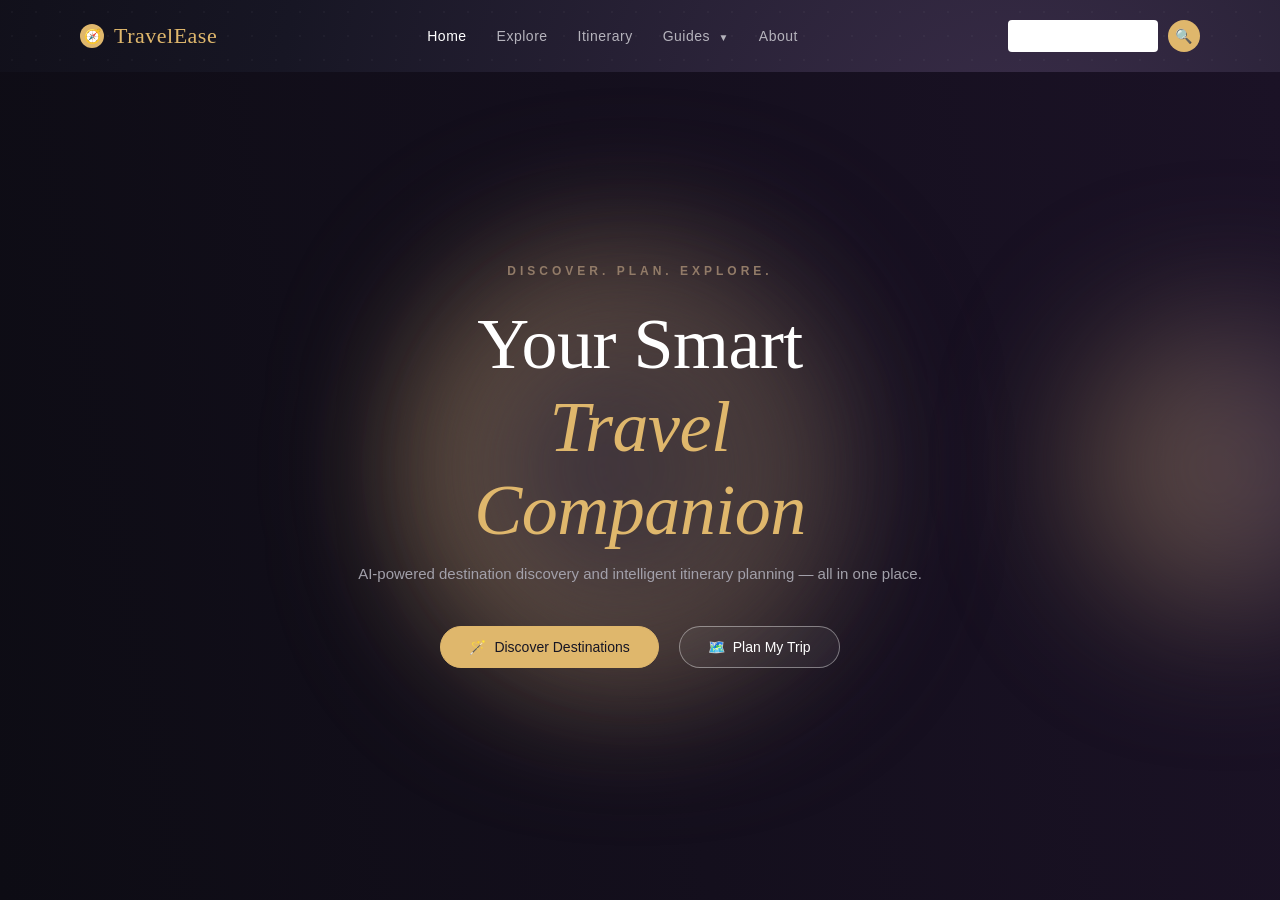
==== index.html @ e061ab65 "updated home.html -> index.html for easy deployment" ====
<!DOCTYPE html>
<html lang="en">
<head>
    <meta charset="UTF-8">
    <meta name="viewport" content="width=device-width, initial-scale=1.0">
    <title>TravelEase - Your Smart Travel Companion</title>
    <link rel="stylesheet" href="css/navbar.css">
    <link rel="stylesheet" href="css/home.css">
</head>
<body>
<header>
    <a href="index.html" style="text-decoration: none;">
        <div class="logo-container">
            <div class="logo-icon">🧭</div>
            <div class="logo-text">TravelEase</div>
        </div>
    </a>
    <nav>
        <a href="index.html" class="active">Home</a>
        <a href="explore.html">Explore</a>
        <a href="iternary.html">Itinerary</a>
        <a href="#">Guides <span class="dropdown-icon">▼</span></a>
        <a href="about.html">About</a>
    </nav>
    <div class="search-container">
        <input type="text" class="search-bar" aria-label="Search">
        <button class="search-button" aria-label="Submit Search">🔍</button>
    </div>
</header>

<main class="hero">
    <div id="up"></div>
    <div id="down"></div>
    <div id="left"></div>
    <div id="right"></div>
    <p class="tagline">Discover. Plan. Explore.</p>
    <h1 class="main-title">
        <span class="white-text">Your Smart</span><br>
        <span class="gold-text">Travel</span><br>
        <span class="gold-text">Companion</span>
    </h1>
    <p class="description">
        AI-powered destination discovery and intelligent itinerary planning — all in one place.
    </p>
    <div class="cta-container">
        <a href="#" class="btn btn-primary">
            <span>🪄</span> Discover Destinations
        </a>
        <a href="planner.html" class="btn btn-secondary">
            <span>🗺️</span> Plan My Trip
        </a>
    </div>
</main>

</body>
</html>
---- css/navbar.css ----
/* Reset and Base Styles */
* {
    margin: 0;
    padding: 0;
    box-sizing: border-box;
}

body {
    font-family: 'Times New Roman', Times, serif;
    background: radial-gradient(circle at 80% 20%, #3a2d49 0%, #171624 60%, #0d0c14 100%);
    color: #ffffff;
    min-height: 100vh;
    display: flex;
    flex-direction: column;
    overflow-x: hidden;
    position: relative;
}

/* Subtle grid background effect */
body::before {
    content: "";
    position: absolute;
    top: 0; left: 0; right: 0; bottom: 0;
    background-image: radial-gradient(rgba(255, 255, 255, 0.03) 1px, transparent 1px);
    background-size: 24px 24px;
    pointer-events: none;
    z-index: 1;
}

/* Navbar Styles */
header {
    position: relative;
    z-index: 10;
    display: flex;
    justify-content: space-between;
    align-items: center;
    padding: 20px 80px;
}

.logo-container {
    display: flex;
    align-items: center;
    gap: 10px;
    cursor: pointer;
}

.logo-icon {
    background-color: #dfb76c;
    color: #171624;
    width: 24px;
    height: 24px;
    border-radius: 50%;
    display: flex;
    align-items: center;
    justify-content: center;
    font-size: 14px;
    font-weight: bold;
}

.logo-text {
    color: #dfb76c;
    font-size: 22px;
    letter-spacing: 0.5px;
}

nav {
    display: flex;
    align-items: center;
    gap: 30px;
}

nav a {
    color: #b5b3bc;
    text-decoration: none;
    font-family: -apple-system, BlinkMacSystemFont, "Segoe UI", Roboto, sans-serif;
    font-size: 14px;
    letter-spacing: 0.5px;
    transition: color 0.3s;
}

nav a:hover, nav a.active {
    color: #ffffff;
}

.dropdown-icon {
    font-size: 10px;
    margin-left: 4px;
    vertical-align: middle;
}

.search-container {
    display: flex;
    align-items: center;
    gap: 10px;
}

.search-bar {
    background-color: #ffffff;
    border: none;
    border-radius: 4px;
    height: 32px;
    width: 150px;
    padding: 0 10px;
}

.search-button {
    background-color: #dfb76c;
    border: none;
    border-radius: 50%;
    width: 32px;
    height: 32px;
    display: flex;
    align-items: center;
    justify-content: center;
    cursor: pointer;
    color: #171624;
    font-size: 14px;
}
/* Responsive Design */
@media (max-width: 768px) {
    header {
        padding: 20px;
        flex-direction: column;
        gap: 20px;
    }
    nav {
        flex-wrap: wrap;
        justify-content: center;
        gap: 15px;
    }
    .main-title {
        font-size: 44px;
    }
    .cta-container {
        flex-direction: column;
        gap: 15px;
        width: 100%;
        max-width: 280px;
    }
    .btn {
        justify-content: center;
    }
}
---- css/home.css ----
/* Hero Section Styles */
.hero {
    position: relative;
    z-index: 10;
    flex: 1;
    display: flex;
    flex-direction: column;
    justify-content: center;
    align-items: center;
    text-align: center;
    padding: 40px 20px 80px 20px;

    background-image: linear-gradient(80deg, #0d0c14, #1b1226);
    overflow: hidden;
}

/* Base styling for the background glow shapes */
#up, #down, #left, #right {
    position: absolute;
    border-radius: 50%;
    pointer-events: none;
    z-index: 1;
}

#up {
    height: 400px;
    width: 400px;
    background-image: linear-gradient(80deg, #dfb76c, rgba(58, 45, 73, 0.5));
    filter: blur(80px);
    animation: down 25s infinite ease-in-out;
}

#down {
    right: -100px;
    height: 300px;
    width: 300px;
    background-image: linear-gradient(80deg, rgba(223, 183, 108, 0.4), #3a2d49);
    filter: blur(70px);
    animation: up 20s infinite ease-in-out;
}
#left {
    height: 300px;
    width: 300px;
    background-image: linear-gradient(80deg, #171624, rgba(223, 183, 108, 0.3));
    filter: blur(70px);
    animation: left 22s ease-in-out 1s infinite;
}

#right {
    height: 350px;
    width: 350px;
    background-image: linear-gradient(80deg, rgba(58, 45, 73, 0.6), rgba(23, 22, 36, 0.5));
    filter: blur(80px);
    animation: right 25s ease-in-out .5s infinite;
}

/* Ensure typography and buttons stack safely on top of the circles */
.tagline, .main-title, .description, .cta-container {
    position: relative;
    z-index: 2;
}

/* --- ISOLATED HERO ANIMATIONS --- */
@keyframes down {
    0%, 100% { top: -10%; left: -10%; }
    50% { top: 60%; left: 20%; }
}
@keyframes up {
    0%, 100% { bottom: -10%; right: -10%; }
    50% { bottom: 60%; right: 20%; }
}
@keyframes left {
    0%, 100% { left: -10%; top: 40%; }
    50% { left: 50%; top: -10%; }
}
@keyframes right {
    0%, 100% { right: -10%; bottom: 20%; }
    50% { right: 60%; bottom: -10%; }
}

.tagline {
    font-family: -apple-system, BlinkMacSystemFont, "Segoe UI", Roboto, sans-serif;
    font-size: 12px;
    letter-spacing: 4px;
    color: #927b68;
    text-transform: uppercase;
    margin-bottom: 25px;
    font-weight: 600;
}

.main-title {
    font-size: 72px;
    font-weight: 400;
    line-height: 1.15;
    margin-bottom: 10px;
    letter-spacing: -0.5px;
}

.main-title .white-text {
    color: #ffffff;
}

.main-title .gold-text {
    color: #dfb76c;
    font-style: italic;
    font-family: 'Times New Roman', Times, serif;
}

.description {
    font-family: -apple-system, BlinkMacSystemFont, "Segoe UI", Roboto, sans-serif;
    font-size: 15px;
    color: #a2a0aa;
    max-width: 600px;
    line-height: 1.6;
    margin-bottom: 40px;
}

/* Button CTA Styles */
.cta-container {
    display: flex;
    gap: 20px;
}

.btn {
    font-family: -apple-system, BlinkMacSystemFont, "Segoe UI", Roboto, sans-serif;
    font-size: 14px;
    padding: 12px 28px;
    border-radius: 25px;
    cursor: pointer;
    display: flex;
    align-items: center;
    gap: 8px;
    text-decoration: none;
    transition: all 0.3s ease;
    font-weight: 500;
}

.btn-primary {
    background-color: #dfb76c;
    color: #171624;
    border: 1px solid #dfb76c;
}

.btn-primary:hover {
    background-color: #d0a559;
    border-color: #d0a559;
}

.btn-secondary {
    background-color: rgba(255, 255, 255, 0.05);
    color: #ffffff;
    border: 1px solid rgba(255, 255, 255, 0.4);
}

.btn-secondary:hover {
    background-color: rgba(255, 255, 255, 0.15);
}

/* Responsive Design */
@media (max-width: 768px) {
    header {
        padding: 20px;
        flex-direction: column;
        gap: 20px;
    }
    nav {
        flex-wrap: wrap;
        justify-content: center;
        gap: 15px;
    }
    .main-title {
        font-size: 44px;
    }
    .cta-container {
        flex-direction: column;
        gap: 15px;
        width: 100%;
        max-width: 280px;
    }
    .btn {
        justify-content: center;
    }
}
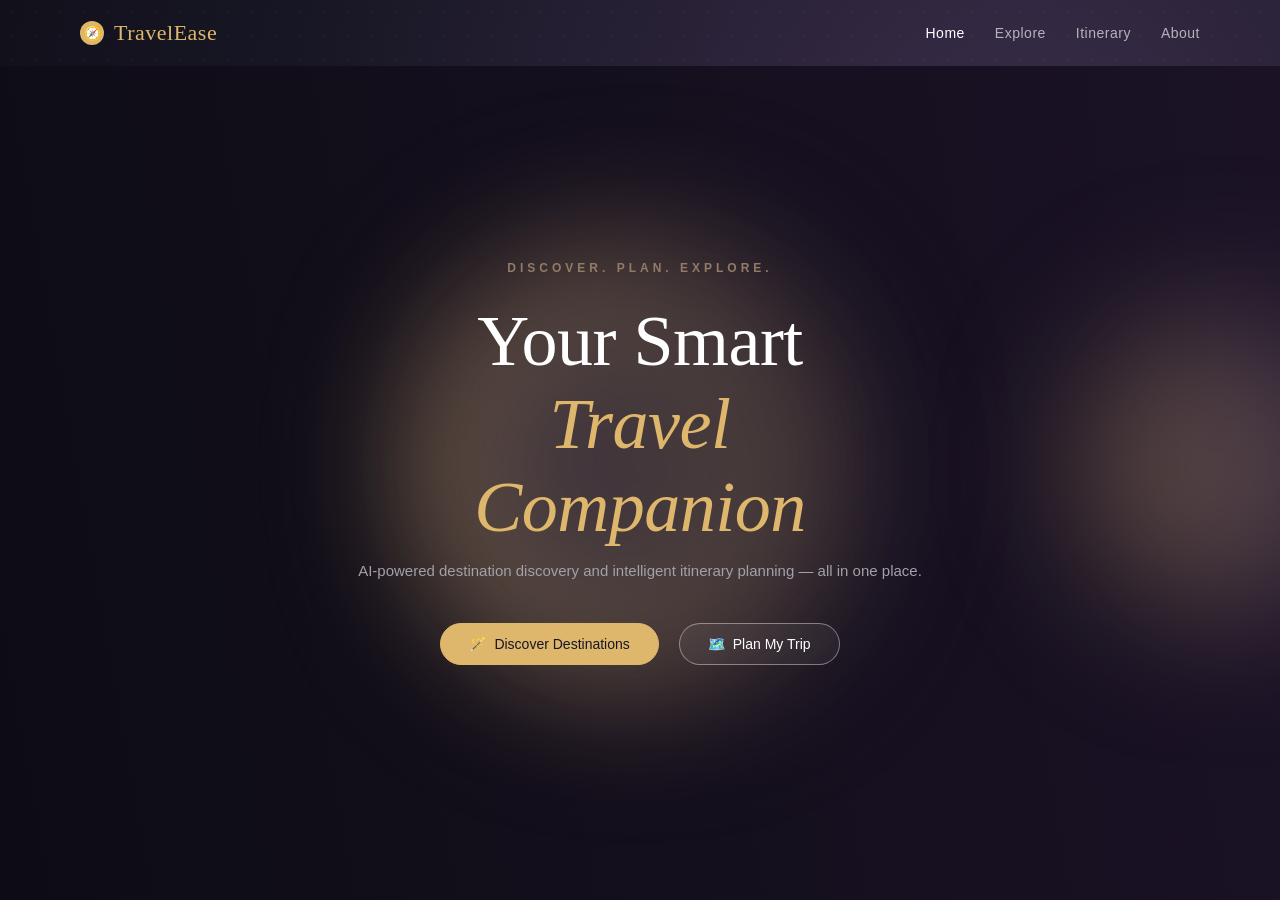
==== commit e7c22ea9: "Add AI chat functionality and destination pages" ====
--- a/index.html
+++ b/index.html
@@ -4,10 +4,16 @@
     <meta charset="UTF-8">
     <meta name="viewport" content="width=device-width, initial-scale=1.0">
     <title>TravelEase - Your Smart Travel Companion</title>
+    <link rel="stylesheet" href="css/transition.css">
     <link rel="stylesheet" href="css/navbar.css">
     <link rel="stylesheet" href="css/home.css">
 </head>
 <body>
+<div class="page-transition-overlay" id="transitionOverlay">
+    <div class="flying-airplane">
+        <img src="assets/plane.png" alt="flying-airplane">
+    </div>
+</div>
 <header>
     <a href="index.html" style="text-decoration: none;">
         <div class="logo-container">
@@ -19,13 +25,8 @@
         <a href="index.html" class="active">Home</a>
         <a href="explore.html">Explore</a>
         <a href="iternary.html">Itinerary</a>
-        <a href="#">Guides <span class="dropdown-icon">▼</span></a>
         <a href="about.html">About</a>
     </nav>
-    <div class="search-container">
-        <input type="text" class="search-bar" aria-label="Search">
-        <button class="search-button" aria-label="Submit Search">🔍</button>
-    </div>
 </header>
 
 <main class="hero">
@@ -43,7 +44,7 @@
         AI-powered destination discovery and intelligent itinerary planning — all in one place.
     </p>
     <div class="cta-container">
-        <a href="#" class="btn btn-primary">
+        <a href="explore.html" class="btn btn-primary">
             <span>🪄</span> Discover Destinations
         </a>
         <a href="planner.html" class="btn btn-secondary">
@@ -51,6 +52,6 @@
         </a>
     </div>
 </main>
-
+<script src="js/transition.js"></script>
 </body>
 </html>
--- a/css/transition.css
+++ b/css/transition.css
@@ -0,0 +1,79 @@
+/* Full screen overlay container */
+.page-transition-overlay {
+    position: fixed;
+    top: 0;
+    left: 0;
+    width: 100%;
+    height: 100%;
+    background-color: #19192b; /* Matches your deep dark background theme */
+    z-index: 9999;
+    display: flex;
+    justify-content: center;
+    align-items: center;
+    pointer-events: none;
+    opacity: 0;
+}
+
+/* The Airplane element wrapper */
+.flying-airplane {
+    position: absolute;
+    display: none;
+}
+.flying-airplane img {
+    /* Uses 25% of the screen width on desktop, but adjusts dynamically */
+    width: 25vw;
+    /* Hard limits so it doesn't get too giant on huge screens or too microscopic on tiny ones */
+    max-width: 320px;
+    min-width: 140px;
+    height: auto; /* Maintains the plane image aspect ratio */
+    display: block;
+}
+
+/* Optional fine-tuning for smaller screens */
+@media (max-width: 768px) {
+    .flying-airplane img {
+        width: 40vw; /* Takes up a bit more proportional space on small mobile screens */
+    }
+}
+/* --- Animation Classes triggered by JavaScript --- */
+
+/* When entering a brand new page (Fade-out the background) */
+.overlay-fade-out {
+    /* Lowered to 0.4s so the new page reveals itself instantly without hesitation */
+    animation: fadeOutBg 0.4s ease-out forwards;
+}
+
+/* When leaving the current page (Flight Takeoff) */
+.overlay-active {
+    opacity: 1 !important;
+    pointer-events: all;
+}
+
+.overlay-active .flying-airplane {
+    display: block;
+    animation: flyDiagonal 0.8s cubic-bezier(0.25, 1, 0.5, 1) forwards;
+}
+
+/* --- Keyframe Animations --- */
+/* Diagonal Flight Path: Bottom-Right to Top-Left */
+@keyframes flyDiagonal {
+    0% {
+        transform: translate(70vw, 70vh) scale(0.6);
+    }
+    /* At 45%-55%, the plane zooms in massive, completely masking the viewport change */
+    45% {
+        transform: translate(5vw, 5vh) scale(2.2);
+    }
+    55% {
+        transform: translate(-5vw, -5vh) scale(2.2);
+    }
+    100% {
+        transform: translate(-70vw, -70vh) scale(1);
+    }
+}
+
+/* Background fade out reveal */
+@keyframes fadeOutBg {
+    0% { opacity: 1; pointer-events: all; }
+    100% { opacity: 0; pointer-events: none; }
+}
--- a/css/navbar.css
+++ b/css/navbar.css
@@ -82,40 +82,6 @@
     color: #ffffff;
 }
 
-.dropdown-icon {
-    font-size: 10px;
-    margin-left: 4px;
-    vertical-align: middle;
-}
-
-.search-container {
-    display: flex;
-    align-items: center;
-    gap: 10px;
-}
-
-.search-bar {
-    background-color: #ffffff;
-    border: none;
-    border-radius: 4px;
-    height: 32px;
-    width: 150px;
-    padding: 0 10px;
-}
-
-.search-button {
-    background-color: #dfb76c;
-    border: none;
-    border-radius: 50%;
-    width: 32px;
-    height: 32px;
-    display: flex;
-    align-items: center;
-    justify-content: center;
-    cursor: pointer;
-    color: #171624;
-    font-size: 14px;
-}
 /* Responsive Design */
 @media (max-width: 768px) {
     header {
